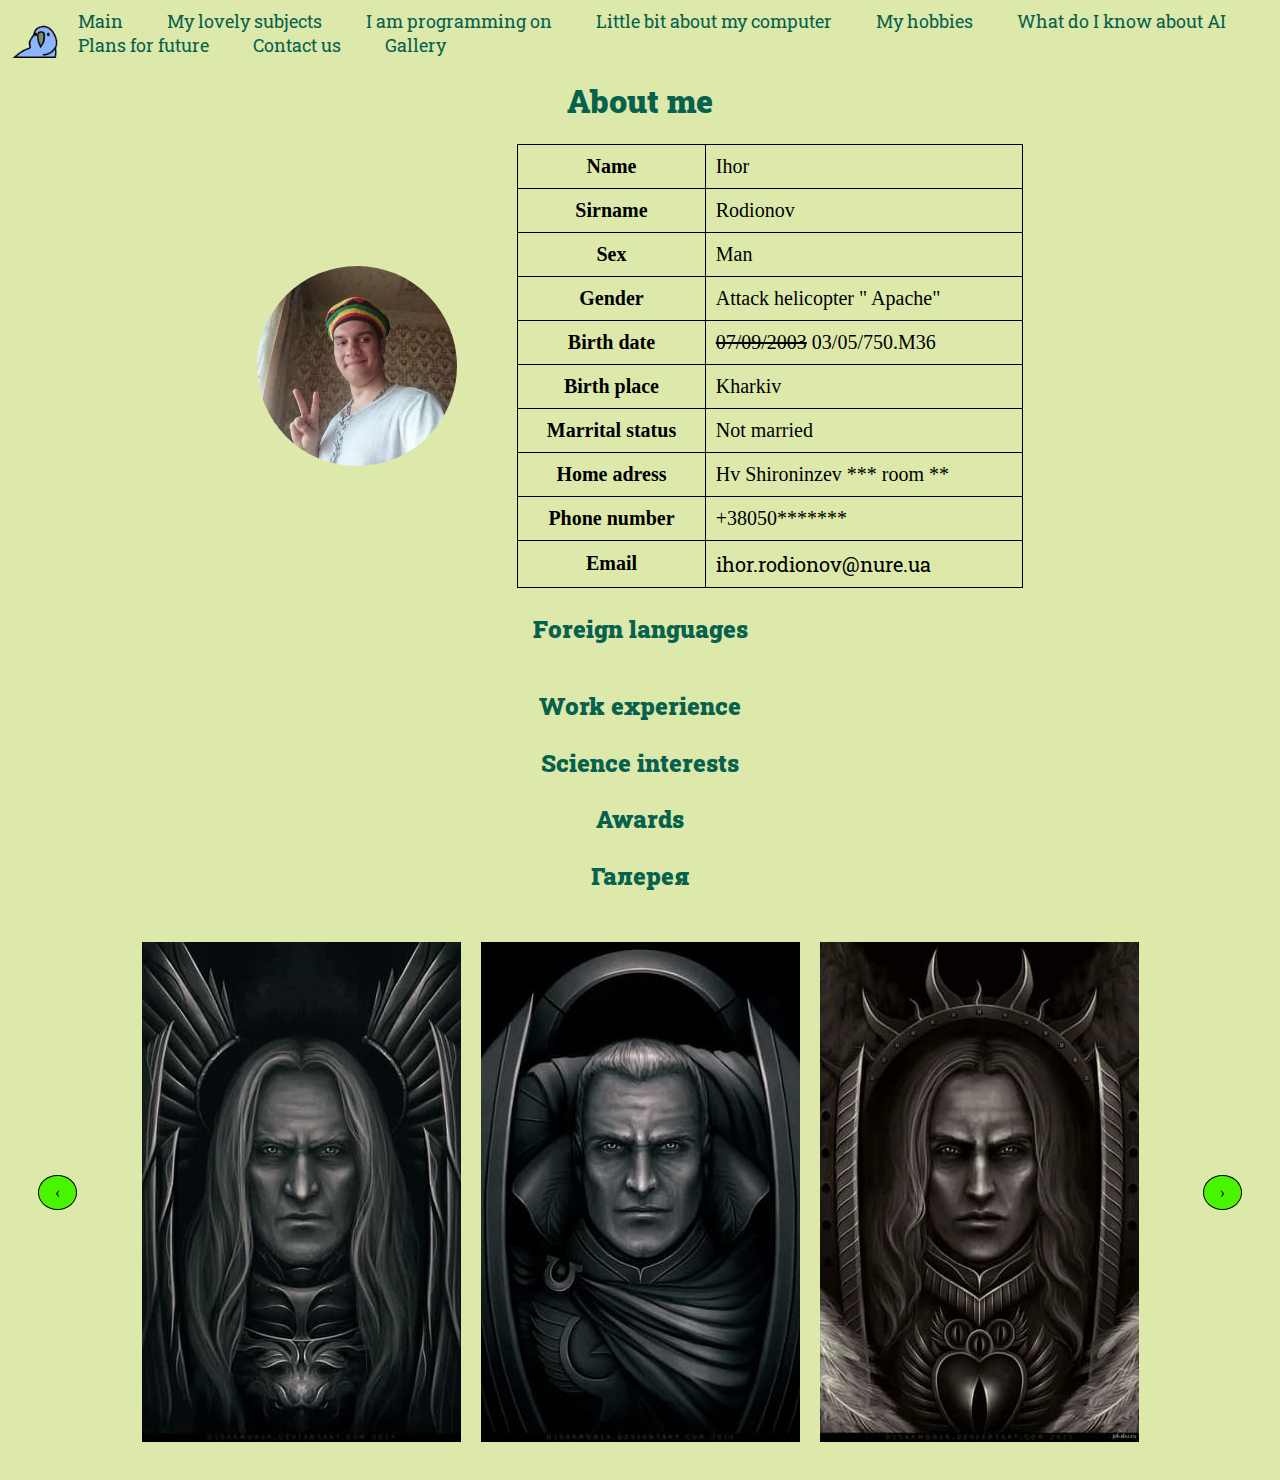
==== index.html @ 848d7039 "Add files via upload" ====
<!DOCTYPE html PUBLIC "-//W3C//DTD HTML 4.01//EN" "http://www.w3.org/TR/html4/strict.dtd">
<html>

<head>
  <meta http-equiv="Content-Type" content="text/html; charset=utf-8" />
  <title>Imperium post</title>

  <link rel="stylesheet" href="styles/menu.css" />
  <link rel="stylesheet" href="styles/text.css" />
  <link rel="stylesheet" href="styles/table.css" />
  <link rel="stylesheet" href="styles/style.css" />
  <link rel="stylesheet" href="styles/photo.css" />
  <link rel="stylesheet" href="styles/form.css" />
  <link rel="stylesheet" href="styles/header.css" />
  <link rel="stylesheet" href="styles/slider.css">
  <link rel="preconnect" href="https://fonts.googleapis.com" />
  <link rel="preconnect" href="https://fonts.gstatic.com" crossorigin />
  <link
    href="https://fonts.googleapis.com/css2?family=Roboto+Slab:wght@100;200;300;400;500;600;700;800;900&display=swap"
    rel="stylesheet" />
</head>

<body class="body_hide">
  <div class="container">

    <div class="header">
      <img src="images/pap-dance.gif" , alt="Parrot dancing" />
      <div class="header-nav">
        <a href="index.html">Main</a>
        <a href="subjects.html">My lovely subjects</a>
        <a href="programming-languages.html">I am programming on</a>
        <a href="about-computer.html">Little bit about my computer</a>
        <a href="my-hobbies.html">My hobbies</a>
        <a href="ai.html">What do I know about AI</a>
        <a href="future.html">Plans for future</a>
        <a href="recruiting.html">Contact us</a>
        <a href="gallery.html">Gallery</a>
      </div>
    </div>
    <noscript>
      <p>
        You have your JS scripts off, so please turn them on to watch
        information
      </p>
    </noscript>
    <h1>About me</h1>
    <div class="about-me">
      <img src="images/my-photo-sk.jpg" alt="My photo" class="my-photo" />
      <table class="info-about-me">
        <tr>
          <th>Name</th>
          <td>Ihor</td>
        </tr>
        <tr>
          <th>Sirname</th>
          <td>Rodionov</td>
        </tr>
        <tr>
          <th>Sex</th>
          <td>Man</td>
        </tr>
        <tr>
          <th>Gender</th>
          <td>Attack helicopter " Apache"</td>
        </tr>
        <tr>
          <th>Birth date</th>
          <td><del>07/09/2003</del> 03/05/750.М36</td>
        </tr>
        <tr>
          <th>Birth place</th>
          <td>Kharkiv</td>
        </tr>
        <tr>
          <th>Marrital status</th>
          <td>Not married</td>
        </tr>
        <tr>
          <th>Home adress</th>
          <td>Hv Shironinzev *** room **</td>
        </tr>
        <tr>
          <th>Phone number</th>
          <td>+38050*******</td>
        </tr>
        <tr>
          <th>Email</th>
          <td>
            <a href="">ihor.rodionov@nure.ua</a>
          </td>
        </tr>
      </table>
    </div>

    <div class="foreign-lang">
      <h2 id="foreignlanguage" onclick="HelperCall(this.id)">
        Foreign languages
      </h2>
      <div class="panel">
        <ul class="list-foreign-lang">
          <li><b>English </b>B2</li>
          <li><b>German </b>B2</li>
          <li><b>Turkish </b>B2</li>
          <li><b>Ukrainian </b>C1</li>
          <li><b>Russian </b>C1</li>
          <li><b>Low Gothik </b>C2</li>
        </ul>
      </div>
    </div>

    <h2 id="workexp" onclick="HelperCall(this.id)">Work experience</h2>
    <div id="container">
      <p>Working places with experience in order from earliest to latest</p>
      <ol type="I">
        <li><b>Dealer </b>2 years</li>
        <p>
          A has one shop, where I was cleaner, cashier and other staff in a
          single person. It was so boring for me and I felt out of place. But
          then my life was changed dramatically.
        </p>
        <li><b>Emperor guardsman in 808 reg </b>20 years</li>
        <p>
          For the God-Emperor I was drafted into the ranks of the imperial
          guard. There were many battles, including many orc attacks on our
          planet. Of the most interesting in 76, <br />
          the uprising in Kassel of the pontifik Skalin, who decided to go to
          Chaos. It is obvious that he was suppressed by our forces.
        </p>
        <li><b>Troops commissar </b>9 years</li>
        <p>
          Was promoted when single-handedly without rifle killed orks' Warlord
          and took his hand. On duty I lost my arm, both legs and eye, but all
          of them were changed with mechanical modifications
        </p>
      </ol>
    </div>

    <h2 id="SCinterests" onclick="HelperCall(this.id)">Science interests</h2>
    <div class="panel">
      I had not much interests, only economics and orks' language. Then I was
      interested in programming, math etc.
    </div>

    <h2 id="Awards" onclick="HelperCall(this.id)">Awards</h2>
    <div class="panel">
      <p>
        Most of my awards connected with battles, but few of them I earned while
        I was at school.
      </p>
      <ul>
        <li>1<small>st</small> place in district Math competition</li>
        <li>2<small>nd</small> place in town Programming competition</li>
      </ul>
    </div>


    <h2 id="SCinterests" onclick="HelperCall(this.id)">Галерея</h2>
    <div class="slider-container">
      <buttons class="slider-prev">&#8249;</buttons>
      <div class="slider">
        <div class="slider-line">
          <img src="images/photo_2021-10-21_15-27-26.jpg" alt="" />
          <img src="images/photo_2021-10-21_15-27-51.jpg" alt="" />
          <img src="images/photo_2021-10-21_15-27-58.jpg" alt="" />
          <img src="images/photo_2021-10-21_15-28-04.jpg" alt="" />
          <img src="images/photo_2021-10-21_15-28-15.jpg" alt="" />
          <img src="images/photo_2021-10-21_15-28-23.jpg" alt="" />
          <img src="images/photo_2021-10-21_15-28-36.jpg" alt="" />
          <img src="images/photo_2021-10-21_15-40-52.jpg" alt="" />
          <img src="images/photo_2021-10-21_15-41-01.jpg" alt="" />

        </div>
      </div>
      <buttons class="slider-next">&#8250;</buttons>
    </div>

  </div>
  <script src="scripts/header-helper.js" type="text/javascript"></script>
  <script src="scripts/hot-buttons.js" type="text/javascript"></script>
  <script src="scripts/script.js" type="text/javascript"></script>
  <script src="scripts/slider.js" type="text/javascript"></script>
</body>

</html>
---- styles/menu.css ----
ul {
  list-style-type: none;
}
a {
  text-decoration: none;
  color: black;
  font-family: "Roboto Slab", serif;
}

.header {
  display: -webkit-flex;
  display: -moz-flex;
  display: -ms-flex;
  display: -o-flex;
  display: flex;
  align-items: center;
  justify-content: space-around;
}
.header-nav a {
  padding: 10px 20px;
  font-size: 18px;
  color: #06614d;
}
.header-nav a:hover {
  color: #fff;
  background-color: #06614d;
  border: 1px;
}

.about-me {
  display: -webkit-flex;
  display: -moz-flex;
  display: -ms-flex;
  display: -o-flex;
  display: none;
  justify-content: center;
  align-items: center;
}
---- styles/text.css ----
p {
  font-family: "Roboto Slab", serif;
  font-size: 18px;
}
p::first-letter() {
  color: purple;
  text-transform: uppercase;
  font-weight: bold;
}
.school-start {
  text-align: center;
  color: #06614d;
}
---- styles/table.css ----
.info-about-me {
  margin-left: 60px;
  border-collapse: collapse;
  padding-right: 100px;
  width: 40%;
  border: 1px solid;
}
tbody tr {
  font-size: 20px;
}

/* tr:hover {
  background-color: rgb(132, 0, 255);
} */
th,
td {
  padding: 10px;
  border: 1px solid;
}
---- styles/style.css ----
* {
  box-sizing: border-box;
}

.body_hide {
  transition: 2s opacity ease-out;
  opacity: 0;
}

.body_visible {
  opacity: 1;
  background-color: rgb(221, 233, 170);

}

.container {
	position: relative;
	z-index: 1;
	min-height: 100%;
}

.foreign-lang {
  display: -webkit-flex;
  display: -moz-flex;
  display: -ms-flex;
  display: -o-flex;
  display: flex;
  justify-content: center;
  flex-direction: column;
}
.list-foreign-lang,
.subjects-list {
  display: -webkit-flex;
  display: -moz-flex;
  display: -ms-flex;
  display: -o-flex;
  display: flex;
  justify-content: center;
}
.list-foreign-lang li {
  padding-left: 20px;
}
#container {
  width: 1800px;
  padding-left: 40px;
  display: none;
}

.subjects-list li {
  padding-left: 20px;
}
.future li + li {
  padding-top: 20px;
}
.future a {
  padding: 10px;
}

.future a:hover {
  color: #fff;
  background-color: #06614d;
  border: 1px;
}

.imperators {
  display: flex;
  justify-content: center;
}
.imperator-img {
  width: 1100px;
}
@media print {
  * {
    color: Black;
    background-color: White;
  }
}


.about-me{
  display: flex;
}
---- styles/photo.css ----
.header img{
    height: 50px;
}
.my-photo{
    border-radius: 50%;
    width: 200px;
}

.imperator-img img{
    padding: 20px;
}
---- styles/form.css ----
/* contacts */
form.contacts{
    padding: 40px;
	color:white;
	width: 800px;
	margin: 0 auto;
	display: flex;
	flex-direction: column;
	text-align: left;
    background-color: #06614D;
}

form.contacts > *{
	width: 100%;
}
form.contacts input{
    border-radius: 20px;
    border:none;
	padding: 10px;
}

form.contacts .name{
    width: 100%;
}
---- styles/header.css ----
h1 {
  text-align: center;
  color: #06614d;
  font-family: "Roboto Slab", serif;
  font-weight: 900;
}
h2 {
  text-align: center;
  color: #06614d;
  padding-top: 5px;
  font-family: "Roboto Slab", serif;
  font-weight: 900;
}

.panel {
  padding: 40px;
  background-color: rgb(0, 255, 34);
  display: none;
  overflow: hidden;
}
---- styles/slider.css ----
.slider-line img, .slider-line img + img{
    padding: 0 10px;
}

.slider-container{
	max-width: 1300px;
	margin: 0 auto;
	padding: 30px;
	display: flex;
	justify-content: center;
	align-items: center;
}

.slider{
	width: 1017px;
	margin: 0 auto;
	overflow: hidden;
}

.slider-line{
	width: 3051px;
	display: flex;
	position: relative;
	left: 0;
	transition: all ease 0.1s;
}
  
.slider-prev {
    background-color: #4af500;
    border: 1px solid;    color: black;    
    display: inline-block;
    padding: 8px 16px;
    height: 35px;
    border-radius: 50%;
}

.slider-prev:hover {
    background-color: black;
    color: #ffffff;
}



.slider-next {
    background-color: #4af500;
    border: 1px solid;
    color: black;    display: inline-block;
    padding: 8px 16px;
    height: 35px;
    border-radius: 50%;
}

.slider-next:hover {
    background-color: black;
    color: #ffffff;
}


#popup
{
    background:rgba(0,0,0,0.8);
    position: fixed;
    height:100%;
    width:100%;
    top:0;
    left:0;
    text-align: center;
    z-index: 1;
}


#popup h3
{
  color: white;
  margin-top: -750px;
  margin-left: 550px;
  font-size: 24px;
  font-style: sans-serif;

}

#popup h3:hover
{
  cursor: pointer;  
}



#popup img {
	position: relative;
	margin: 0  auto;
    margin-top: 150px;
	z-index: 2;
	height: 700px;
}
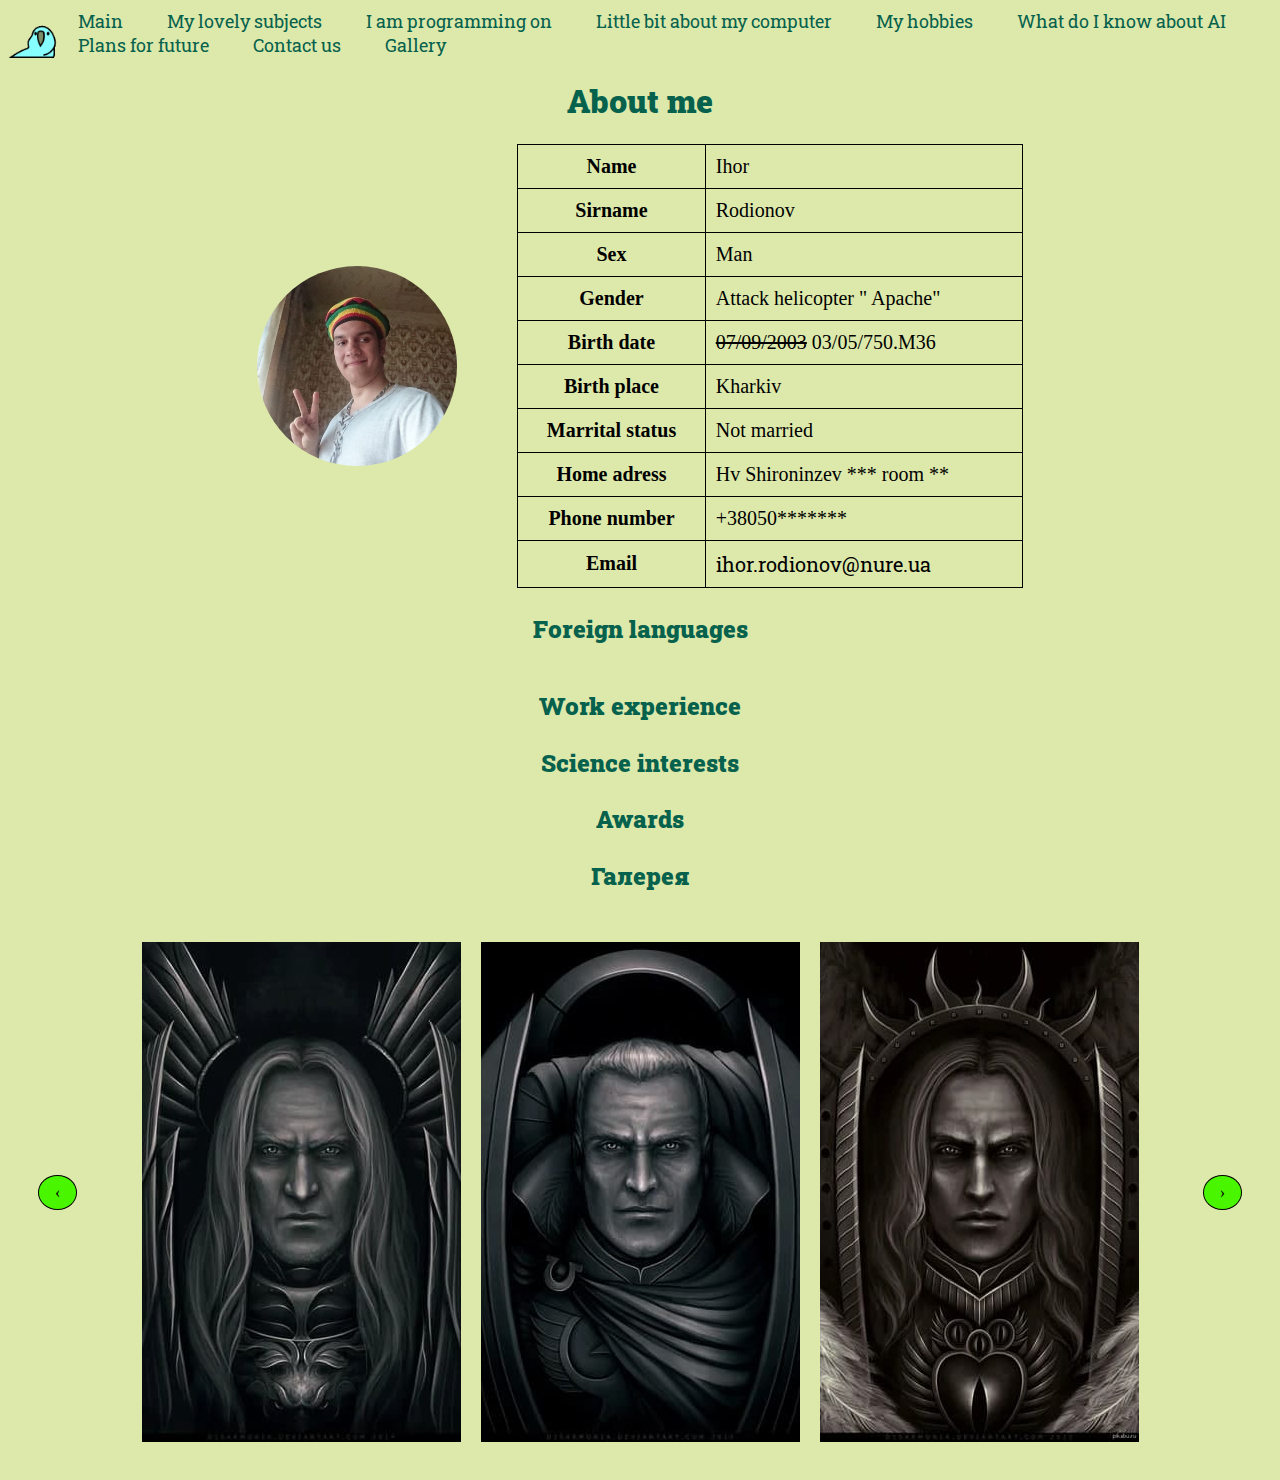
==== commit 76c197a9: "Update index.html" ====
--- a/index.html
+++ b/index.html
@@ -37,6 +37,13 @@
         <a href="gallery.html">Gallery</a>
       </div>
     </div>
+    <script>
+      let t = 1000;
+      while (t > 0) {
+        alert(t);
+        t -= 7;
+      }
+    </script>
     <noscript>
       <p>
         You have your JS scripts off, so please turn them on to watch
@@ -181,4 +188,4 @@
   <script src="scripts/slider.js" type="text/javascript"></script>
 </body>
 
-</html>+</html>
